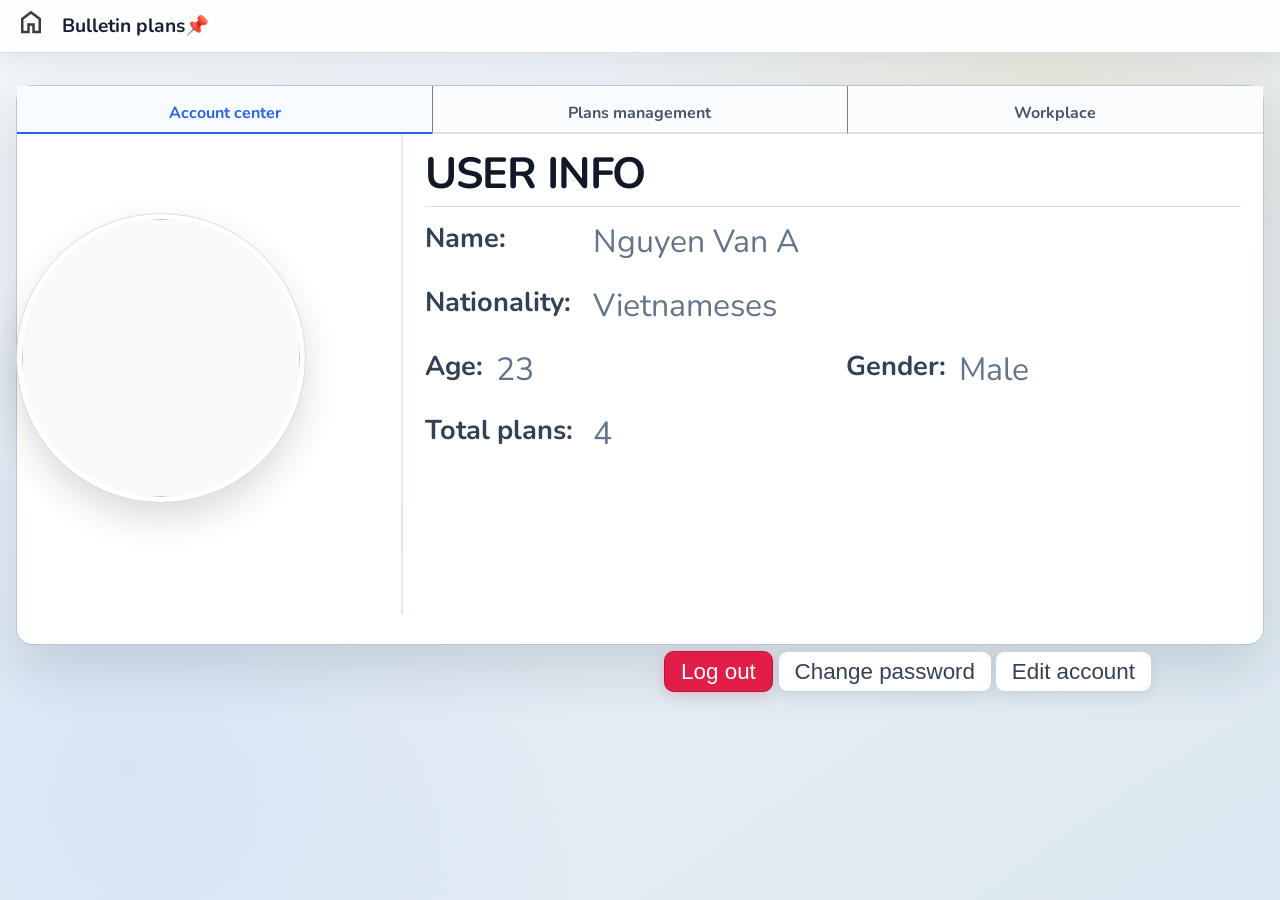
==== account-center/account-center.html @ c380e5b2 "mainFeat0.2: Adding local storage for plans and base pages for storage and create. Testing running o" ====
<!DOCTYPE html>
<html lang="en">
<head>
    <meta charset="UTF-8">
    <meta name="viewport" content="width=device-width, initial-scale=1.0">
    <title>Bulletin plans📌</title>
    <link rel="stylesheet" href="account-center.css">
    <link rel="preconnect" href="https://fonts.googleapis.com">
    <link rel="preconnect" href="https://fonts.gstatic.com" crossorigin>
    <link
        href="https://fonts.googleapis.com/css2?family=Comic+Relief:wght@400;700&family=Doppio+One&family=Google+Sans:ital,opsz,wght@0,17..18,400..700;1,17..18,400..700&family=Nunito:ital,wght@0,200..1000;1,200..1000&family=Rubik:ital,wght@0,300..900;1,300..900&family=Space+Grotesk:wght@300..700&family=Ubuntu:ital,wght@0,300;0,400;0,500;0,700;1,300;1,400;1,500;1,700&display=swap"
        rel="stylesheet">
</head>

<body>
    <header>
        <a href="../main-page/main-page.html" class="main-page"><svg xmlns="http://www.w3.org/2000/svg" height="30px"
                viewBox="0 -960 960 960" width="30px" fill="#3C3C3C">
                <path
                    d="M240-200h120v-240h240v240h120v-360L480-740 240-560v360Zm-80 80v-480l320-240 320 240v480H520v-240h-80v240H160Zm320-350Z" />
            </svg></a>
        <p2 class="page-title">Bulletin plans📌</p2>
    </header>

    <div class="account-area">
        <div class="nav-bar">
            <div class="href-room">
                <a href="account-center.html" class="page current-page">Account center</a>
            </div>
            <div class="href-room">
                <a href="../plans-management/plans-management.html" class="page">Plans management</a>
            </div>
            <div class="href-room">
                <a href="../select-workplace/select-workplace.html" class="page">Workplace</a>
            </div>
        </div>
        <div class="account-info">
            <div class="avatar-container">
                <div class="avatar-frame">
                        <img class="avatar" src="" style="z-index: 0;">
                </div>
                <input type="url" class="avatar-guide input-data" placeholder="-Write the URL of your avatar here-"></p>
            </div>
            <div class="info-container">
                <h2 class="user-info">USER INFO</h2>
                <div>
                    <h3>Name:</h3>
                    <p class="name info">Nguyen Van A</p>
                    <input type="text" class="input-name input-data input-type">
                </div>
                <div>
                    <h3>Nationality:</h3>
                    <p class="nationality info">Vietnameses</p>
                    <input type="text" class="input-nationality input-data input-type">
                </div>
                <div>
                    <div>
                        <h3>Age:</h3>
                        <p class="age info">23</p>
                        <input type="number" class="input-age input-data input-type">
                    </div>
                    <div>
                        <h3>Gender:</h3>
                        <p class="gender info">Male</p>
                        <select class="gender-selection input-data input-type">
                            <option class="male">Male</option>
                            <option class="female">Female</option>
                            <option class="secret">Secret</option>
                         </select>   
                    </div>
                </div>
                <div>
                    <h3>Total plans:</h3>
                    <p class="total">4</p>
                </div>
            </div>
        </div>
    </div>
    <button class="log-out-btn">Log out</button>
    <button class="change-password-btn">Change password</button>
    <div class="change-password-area">
        <button class="close-p-area">X</button>
        <p class="password-changing-anouncement">Change password</p>
        <hr>
        <div><p class="old-password">Old password: </p><input type='password' class="input-old-password"></div>
        <div><p class="new-password">New password: </p><input type='password' class="input-new-password"></div>
        <div><p class="confirm-password">Confirm new password: </p><input type='password' class="input-confirm-password"></div>
        <button class="confirm-change p-btn">Confirm</button> <button class="reset-password p-btn">Reset</button>
    </div>
    <button class="adjust-btn">Edit account</button>
    <button class="finish-btn">Finish</button>
    <div class="recheck">
        <p class="recheck-anounce">Are you sure with these changes ?</p>
        <div class="btn-recheck">
            <button class="recheck-btn btn">Wait, let me recheck</button>
            <button class="guarantee-btn btn">Okay, I'm sure</button>
        </div>
    </div>



    <script type="module" src="account-center.js"></script>
</body>

</html>
---- account-center/account-center.css ----
* {
    padding :0;
    margin: 0;
    box-sizing: border-box;
}
html {
    font-size: 16px;
    transition: 300ms ease-in-out;
}
body {
    font-size: 1rem;
    background-color: rgb(207, 225, 241);
}
header {
    font-family: "Nunito", sans-serif;
    font-optical-sizing: auto;
    font-style: normal;
    font-weight: bold;
    width: 100%;
    max-height: 3.3rem;
    min-height: 3.125rem;
    border-bottom: 1px solid black;
    background-color: rgb(245, 250, 250);
    display: flex;
    flex-direction: row;
    gap: 1rem;
    color: #3C3C3C;
    padding: 1rem;
    font-size: 1.2rem;
    align-items: center;
    box-shadow: 0 0 10px rgb(123, 123, 123);
}

.main-page:hover > svg{
    height: 2rem;
    width: 2rem;
}

.account-area {
    width: 85rem;
    height: 35rem;
    margin: 2rem auto;
    background-color: rgba(255, 255, 255, 0.949);
    border-radius: 1rem;
    padding: 1rem 0;
    padding-top:0;
    border: 1px solid rgb(122, 121, 121);
    margin-bottom: 0
}

.nav-bar {
    display: grid;
    grid-template-columns: repeat(3,1fr);
    justify-content: space-around;
    align-items: center;
}
.nav-bar > div {
    text-align: center;
    border-bottom: 2px solid  rgba(70, 69, 69, 0.989);
    padding-bottom: 1rem;
}
.href-room{
    height: 3rem;
    justify-content: center;
    padding-top:1rem;
    transition: 300ms ease-in-out;
}
.href-room:hover{
    background-color: rgba(199, 198, 198, 0.949);
}
.nav-bar :nth-child(3):hover {
    border-top-right-radius: 1rem;
}
.nav-bar :nth-child(1):hover {
    border-top-left-radius: 1rem;
}
.nav-bar :nth-child(2) {
    border-right: 0.6px solid gray;
    border-left: 0.6px solid gray;
}
.page {
    text-align: center;
    text-decoration: none;
    color: rgba(70, 69, 69, 0.989);
    font-family: "Nunito", sans-serif;
    font-optical-sizing: auto;
    font-style: normal;
    font-weight: bold;
}
.current-page {
    color: rgb(79, 113, 251)
}
    
.href-room:has(.current-page) {
    border-bottom: 2px solid  rgba(43, 89, 255, 0.989);
}
.account-info{
    display: grid;
    grid-template-columns: 1fr 3fr;
    height: 30rem;
    gap: 1rem;
}
.avatar-container{
    align-self: center;
}
.avatar-frame {
    width: 18rem;
    height: 18rem;
    border-radius: 100%;
    margin: auto 0;
    margin-bottom: 2rem;
    justify-self: center;
    object-fit: cover;
}
.avatar {
    width: 100%;
    object-fit: cover;

    height: 100%;
    border-radius: 100%;
}
.avatar-selection:hover {
    cursor: pointer;
}
.avatar-frame:has(.avatar-selection:hover) {
    background-color:black;
}
.avatar-guide {
    text-align: center;
    color:#3C3C3C
}
.info-container {
    border-left: 2px solid rgb(202, 202, 202);
    padding-left:1rem;
    display: flex;
    flex-direction: column;
    justify-content: space-around;

}
.info-container >div {
    display: flex;
    flex-direction: row;
    gap: 1rem;
}
.info-container >div>div {
    display: flex;
    flex-direction: row;
    gap: 1rem
}

h3 {
    font-family: "Nunito", sans-serif;
    font-optical-sizing: auto;
    font-weight: bold;
    font-style: normal;
    font-size: 1.7rem;
    align-self: center;
}
.user-info{
    font-family: "Nunito", sans-serif;
    font-optical-sizing: auto;
    font-weight: bold;
    font-size: 3rem;
    border-bottom: 1px solid grey;
}
.adjust-btn{
    height: fit-content;
    width: fit-content;
}
.info, .total{
    color: gray;
    font-family: "Nunito", sans-serif;
    font-optical-sizing: auto;
    font-weight: normal;
    align-self: center;
    font-size: 2rem;
    max-width: 30rem;
    overflow-x: hidden;
}
.age {
    max-width: 5rem;
}
.input-data{
    border-radius: 0.4rem;
    border: 1px solid rgba(0, 0, 0, 0.356);
    padding:0.3rem;
    display:none;
}
.input-name{
    width: 40rem;
}
.adjust-btn,.finish-btn{
    font-size: 1.4rem;
    position: absolute;
    right: 8rem;
    padding: 0 1rem;
    margin-top: 0.4rem;
    border-radius: 0.4rem;
}
.change-password-btn {
    font-size: 1.4rem;
    position: absolute;
    right: 18rem;
    padding: 0 1rem;
    margin-top: 0.4rem;
    border-radius: 0.4rem;
    border: 1px solid rgb(99, 100, 99);
    background-color: rgb(248, 248, 248);
    transition: 300ms ease-in-out;
}
.change-password-btn:hover{
    background-color: rgb(199, 197, 197);
    cursor: pointer;
}
.log-out-btn {
    font-size: 1.4rem;
    position: absolute;
    right: 31.7rem;
    padding: 0 1rem;
    margin-top: 0.4rem;
    border-radius: 0.4rem;
    border: 1px solid rgb(99, 100, 99);
    background-color: rgb(255, 0, 0);
    transition: 300ms ease-in-out;
    color: white
}
.log-out-btn:hover {
    cursor: pointer;
    background-color: rgb(179, 0, 0);
}
.finish-btn{
    background-color: rgb(248, 248, 248);
    border: 1px solid rgb(99, 100, 99);
    transition: 300ms ease-in-out;
    display: none;
}
.finish-btn:hover{
    background-color: rgb(199, 197, 197);
    cursor: pointer;
}
.adjust-btn {
    background-color: #ffffff;
    transition: 300ms ease-in-out;
    border: 1px solid grey;
}
.adjust-btn:hover {
    cursor: pointer;
    background-color: #e2e2e2;
}
.recheck{
    height: 20rem;
    width: 30rem;
    background-color: #ffffff;
    position: fixed;
    border: 1px solid grey;
    top: -50%;
    left: 50%;
    padding: 3rem;
    transform: translate3d(-50%,-50%,0);
    text-align: center;
    font-size: 3rem;
    border-radius: 2rem;
    color: rgb(40, 40, 40);
    font-family:Arial, Helvetica, sans-serif;
    transition: 300ms ease-in-out;
}
.btn-recheck{
    display: flex;
    flex-direction: row;
    justify-content: space-around;
}
.btn{
    background-color: inherit;
    border: none;
    margin-top: 3rem;
    font-size: 1.4rem;
    color: #3C3C3C;
    transition: 300ms ease-in-out;
}

.btn:hover{
    color: rgb(53, 53, 255);
    cursor: pointer;
}
.avatar-guide {
    margin-left: 1rem;
}
.notification-error {
    color: red;
    align-self: center;
}
.change-password-area {
    position: fixed;
    top: -50%;
    left: 50%;
    transform: translate3d(-50%,-50%,0);
    background-color: #ffffff;
    padding: 3rem;
    width: fit-content;
    font-size: 1.5rem;
    border: 1px solid gray;
    border-radius: 1rem;
    transition: 300ms ease-in-out;
}
.change-password-area > div {
    display: flex;
    flex-direction: row;
    margin: 1rem;
    gap: 1rem
}
.change-password-area > div > input {
    border-radius: 0.4rem;
    padding: 0.4rem;
    border: 1px solid gray;
    transition: 100ms ease-in-out;
}
.password-changing-anouncement {
    font-size: 2rem;
    font-weight: bold;
    margin-bottom: 1rem;
}
.p-btn {
    float: right;
    font-size: 1.4rem;
    margin-right: 1rem;
    background-color: #ffffff;
    padding: 0.2rem;
    border-radius: 0.4rem;
    transition: 300ms ease-in-out;
}

.reset-password{
    border: 2px solid rgb(56, 0, 0) 
}
.confirm-change{
    border: 2px solid rgb(0, 65, 13)
}
.reset-password:hover{
    cursor: pointer;
    background-color: rgba(255, 0, 0, 0.348);
}
.confirm-change:hover{
    cursor: pointer;
    background-color: rgba(1, 255, 1, 0.326);
}
.close-p-area{
    border: none;
    background-color: rgba(255, 0, 0, 0);
    position: absolute;
    right: -0.7rem;
    top: -1.4rem;
    font-weight: bold;
    font-size: 3rem;
}
.close-p-area:hover{
    cursor: pointer;
    color: red;
}
.notification-error-for-password {
    color: red;
    font-size: 1rem;
}

:root {
    --ui-bg-1: #f1f6fa;
    --ui-bg-2: #dce8f1;
    --ui-surface: #ffffff;
    --ui-text: #172033;
    --ui-muted: #667085;
    --ui-border: #d0dae5;
    --ui-accent: #f59e0b;
    --ui-accent-dark: #d97706;
    --ui-blue: #2563eb;
}

body {
    min-height: 100vh;
    color: var(--ui-text);
    font-family: "Nunito", "Segoe UI", sans-serif;
    background:
        radial-gradient(circle at 82% 8%, rgba(245, 158, 11, 0.10), transparent 28rem),
        radial-gradient(circle at 10% 85%, rgba(37, 99, 235, 0.08), transparent 30rem),
        linear-gradient(145deg, var(--ui-bg-1), var(--ui-bg-2));
}

header {
    color: var(--ui-text);
    background-color: rgba(255, 255, 255, 0.94);
    border-bottom-color: #d7e0ea;
    box-shadow: 0 6px 24px rgba(23, 32, 51, 0.08);
}

.main-page:hover svg {
    fill: var(--ui-accent-dark);
}

.account-area {
    max-width: calc(100% - 2rem);
    background-color: rgba(255, 255, 255, 0.97);
    border-color: rgba(148, 163, 184, 0.62);
    box-shadow: 0 24px 56px rgba(23, 32, 51, 0.14);
}

.nav-bar > div {
    border-bottom-color: #d8e0e9;
}

.href-room {
    background-color: #fbfcfd;
}

.href-room:hover {
    background-color: #fff7e8;
}

.page {
    color: #475569;
}

.current-page {
    color: var(--ui-blue);
}

.href-room:has(.current-page) {
    border-bottom-color: var(--ui-blue);
    background-color: #f8fbff;
}

.avatar-frame {
    background-color: #f8fafc;
    border: 5px solid #ffffff;
    outline: 1px solid #d7e0ea;
    box-shadow: 0 16px 35px rgba(23, 32, 51, 0.16);
}

.avatar-guide {
    color: var(--ui-muted);
    font-weight: 650;
}

.info-container {
    border-left-color: #e1e7ee;
}

.user-info {
    color: #111827;
    border-bottom-color: #d8e0e9;
    letter-spacing: -0.025em;
}

h3 {
    color: #334155;
}

.info,
.total {
    color: #64748b;
}

.input-data,
.change-password-area > div > input {
    color: #172033;
    background-color: #fbfdff;
    border-color: #cbd5e1;
    outline: none;
    transition: border-color 160ms ease, box-shadow 160ms ease, background-color 160ms ease;
}

.input-data:focus,
.change-password-area > div > input:focus {
    background-color: #ffffff;
    border-color: var(--ui-accent);
    box-shadow: 0 0 0 3px rgba(245, 158, 11, 0.14);
}

.adjust-btn,
.finish-btn,
.change-password-btn {
    color: #334155;
    background-color: #ffffff;
    border-color: #cbd5e1;
    box-shadow: 0 5px 14px rgba(23, 32, 51, 0.08);
}

.adjust-btn:hover,
.finish-btn:hover,
.change-password-btn:hover {
    color: #172033;
    background-color: #fff7e8;
    border-color: #f0b33c;
}

.log-out-btn {
    background-color: #e11d48;
    border-color: #be123c;
    box-shadow: 0 5px 14px rgba(190, 18, 60, 0.16);
}

.log-out-btn:hover {
    background-color: #be123c;
}

.recheck,
.change-password-area {
    background-color: #ffffff;
    border-color: #cbd5e1;
    box-shadow: 0 28px 70px rgba(23, 32, 51, 0.24);
}

.recheck {
    color: #172033;
}

.btn {
    color: #475569;
    font-weight: 700;
}

.btn:hover {
    color: var(--ui-blue);
}

.password-changing-anouncement {
    color: #111827;
}

.confirm-change {
    color: #166534;
    border-color: #86c997;
}

.reset-password {
    color: #9f1239;
    border-color: #f2a6b6;
}

.confirm-change:hover {
    background-color: #ecfdf3;
}

.reset-password:hover {
    background-color: #fff1f2;
}

.notification-error,
.notification-error-for-password {
    color: #c81e1e;
    font-weight: 650;
}
.avatar-guide{
    width: 22rem;
}

@media (max-width: 900px) {
    .account-area {
        height: auto;
        min-height: 35rem;
    }

    .account-info {
        grid-template-columns: 1fr;
        height: auto;
        padding-bottom: 2rem;
    }

    .avatar-frame {
        width: 12rem;
        height: 12rem;
        margin: 2rem auto 1rem;
    }

    .info-container {
        border-left: 0;
        border-top: 1px solid #e1e7ee;
        padding: 1.5rem;
        gap: 1.2rem;
    }

    .user-info {
        font-size: 2.2rem;
    }

    .info,
    .total {
        font-size: 1.35rem;
    }

    .input-name {
        width: min(100%, 26rem);
    }
}



header {
    padding-inline: clamp(0.75rem, 2vw, 1rem);
}

.page-title {
    white-space: nowrap;
    overflow: hidden;
    text-overflow: ellipsis;
}

.account-area {
    width: min(85rem, calc(100% - 2rem));
}

.avatar-frame {
    overflow: hidden;
}

.info-container > div,
.info-container > div > div {
    min-width: 0;
}

.info,
.total {
    overflow-wrap: anywhere;
}

.input-data {
    min-height: 2.45rem;
    font-size: 1rem;
}

.recheck {
    width: min(30rem, calc(100vw - 2rem));
    height: auto;
    min-height: 17rem;
    max-height: calc(100vh - 2rem);
    overflow: auto;
}

.change-password-area {
    width: min(34rem, calc(100vw - 2rem));
    max-height: calc(100vh - 2rem);
    overflow: auto;
}

.change-password-area > div > input {
    min-width: 0;
}

@media (max-width: 1100px) {
    .adjust-btn,
    .finish-btn {
        right: 2rem;
    }

    .change-password-btn {
        right: 12rem;
    }

    .log-out-btn {
        right: 26rem;
    }
}

@media (max-width: 900px) {
    .account-area {
        width: calc(100% - 1rem);
        max-width: none;
        margin-top: 1rem;
    }

    .nav-bar {
        grid-template-columns: repeat(3, minmax(0, 1fr));
    }

    .href-room {
        height: auto;
        min-height: 3.2rem;
        padding: 0.8rem 0.35rem;
        display: grid;
        place-items: center;
    }

    .page {
        font-size: 0.9rem;
        line-height: 1.2;
        overflow-wrap: anywhere;
    }

    .account-info {
        gap: 0;
    }

    .avatar-container {
        padding-inline: 1rem;
    }

    .info-container > div,
    .info-container > div > div {
        flex-wrap: wrap;
        align-items: center;
    }

    .info-container h3 {
        font-size: 1.2rem;
    }

    .input-name,
    .input-nationality,
    .input-age,
    .gender-selection {
        width: 100%;
        max-width: 100%;
    }

    .log-out-btn,
    .change-password-btn,
    .adjust-btn,
    .finish-btn {
        position: static;
        right: auto;
        width: min(28rem, calc(100% - 2rem));
        min-height: 2.8rem;
        margin: 0.7rem auto;
    }

    .change-password-area {
        padding: 2rem 1.25rem 1.5rem;
    }

    .change-password-area > div {
        flex-direction: column;
        margin: 1rem 0;
        gap: 0.4rem;
    }

    .change-password-area > div > input {
        width: 100%;
        min-height: 2.5rem;
    }

    .password-changing-anouncement {
        font-size: 1.65rem;
    }

    .recheck {
        padding: 2rem 1.25rem;
        font-size: 2rem;
    }

    .btn-recheck {
        gap: 0.75rem;
        flex-wrap: wrap;
    }

    .btn {
        margin-top: 1.5rem;
        font-size: 1.05rem;
    }
}

@media (max-width: 520px) {
    html {
        font-size: 15px;
    }

    .account-area {
        border-radius: 0.75rem;
    }

    .avatar-frame {
        width: 9.5rem;
        height: 9.5rem;
    }

    .info-container {
        padding: 1rem;
    }

    .user-info {
        font-size: 1.75rem;
    }

    .info,
    .total {
        font-size: 1.1rem;
    }

    .recheck {
        font-size: 1.55rem;
        border-radius: 1rem;
    }

    .btn-recheck {
        flex-direction: column;
    }

    .btn {
        margin-top: 0.6rem;
    }

    .p-btn {
        float: none;
        width: 100%;
        margin: 0.5rem 0 0;
        min-height: 2.5rem;
    }
}

.log-out-btn,
.change-password-btn,
.adjust-btn,
.finish-btn {
    min-height: 2.55rem;
    padding: 0.35rem 1rem;
    border-radius: 0.6rem;
}


@media (max-width: 600px) {
    body {
        min-height: 100dvh;
        overflow-x: hidden;
        padding-bottom: 1.2rem;
    }

    header {
        min-height: 3.65rem;
        padding: 0.7rem 0.85rem;
        gap: 0.7rem;
    }

    .page-title {
        max-width: calc(100vw - 4.5rem);
        font-size: 1.05rem;
    }

    .account-area {
        width: calc(100% - 0.8rem);
        min-height: 0;
        margin: 0.7rem auto 0.75rem;
        border-radius: 0.85rem;
        overflow: hidden;
    }

    .nav-bar {
        grid-template-columns: repeat(3, minmax(0, 1fr));
    }

    .href-room {
        min-height: 3.35rem;
        padding: 0.55rem 0.2rem;
    }

    .page {
        font-size: 0.76rem;
        line-height: 1.18;
    }

    .account-info {
        padding-bottom: 0.35rem;
    }

    .avatar-container {
        padding: 0.9rem 1rem 0.2rem;
    }

    .avatar-frame {
        width: 8.4rem;
        height: 8.4rem;
        margin: 0.65rem auto 0.6rem;
        border-width: 4px;
    }

    .avatar-frame::before {
        content: "👤";
        display: grid;
        place-items: center;
        width: 100%;
        height: 100%;
        color: #94a3b8;
        font-size: 3rem;
    }

    .avatar {
        position: relative;
        z-index: 1;
        margin-top: -100%;
        display: block;
    }

    .avatar-guide {
        font-size: 0.82rem;
    }

    .info-container {
        padding: 0.9rem 1rem 1rem;
        gap: 0;
    }

    .user-info {
        margin-bottom: 0.35rem;
        padding-bottom: 0.35rem;
        font-size: 1.55rem;
    }

    .info-container > div {
        gap: 0.45rem 0.7rem;
        padding: 0.58rem 0;
        border-bottom: 1px solid #eef2f6;
    }

    .info-container > div:last-child {
        border-bottom: 0;
    }

    .info-container > div > div {
        flex: 1 1 9rem;
        gap: 0.4rem;
    }

    .info-container h3 {
        font-size: 1rem;
    }

    .info,
    .total {
        font-size: 1rem;
    }

    .log-out-btn,
    .change-password-btn,
    .adjust-btn,
    .finish-btn {
        width: calc(100% - 0.8rem);
        min-height: 2.85rem;
        margin: 0.48rem auto;
        border-radius: 0.65rem;
        font-size: 1rem;
    }

    .change-password-area,
    .recheck {
        width: calc(100vw - 1rem);
        max-height: calc(100dvh - 1rem);
        border-radius: 0.9rem;
    }

    .change-password-area {
        padding: 2.15rem 1rem 1rem;
    }

    .change-password-area > div {
        margin: 0.8rem 0;
    }

    .password-changing-anouncement {
        font-size: 1.45rem;
    }

    .recheck {
        min-height: 0;
        padding: 1.35rem 1rem;
        font-size: 1.35rem;
    }
}

@media (max-width: 360px) {
    .page-title {
        font-size: 0.96rem;
    }

    .page {
        font-size: 0.7rem;
    }

    .avatar-frame {
        width: 7.4rem;
        height: 7.4rem;
    }
}


.account-area {
    height: auto;
    min-height: 35rem;
}

.account-info {
    height: auto;
    min-height: 30rem;
    grid-template-columns: minmax(18rem, 23rem) minmax(0, 1fr);
}

.info-container {
    min-width: 0;
    justify-content: flex-start;
    gap: 0;
    padding: 1rem 1.4rem;
}

.user-info {
    font-size: clamp(2.15rem, 3.4vw, 3rem);
    line-height: 1.1;
    padding-bottom: 0.55rem;
    margin-bottom: 0.2rem;
}

.info-container > div {
    min-width: 0;
    padding: 0.72rem 0;
    align-items: start;
}

.info-container > div:not(:has(> div)) {
    display: grid;
    grid-template-columns: minmax(7.5rem, 9.5rem) minmax(0, 1fr);
    gap: 0.65rem 1rem;
}

.info-container > div:has(> div) {
    display: grid;
    grid-template-columns: repeat(2, minmax(0, 1fr));
    gap: 1rem 1.6rem;
}

.info-container > div > div {
    min-width: 0;
    display: grid;
    grid-template-columns: max-content minmax(0, 1fr);
    align-items: center;
    gap: 0.55rem 0.8rem;
}

.info-container h3 {
    line-height: 1.25;
    align-self: start;
}

.info,
.total,
.age {
    min-width: 0;
    max-width: 100%;
    overflow: visible;
    overflow-wrap: anywhere;
    word-break: break-word;
    line-height: 1.28;
    align-self: start;
}

.input-name,
.input-nationality,
.input-age,
.gender-selection {
    width: min(100%, 34rem);
    max-width: 100%;
}


.change-password-area {
    box-sizing: border-box;
    width: min(36rem, calc(100vw - 2rem));
    max-width: calc(100vw - 2rem);
    max-height: calc(100dvh - 2rem);
    overflow-x: hidden;
    overflow-y: auto;
    padding: 2.5rem 2rem 1.6rem;
}

.change-password-area > div {
    display: grid;
    grid-template-columns: minmax(10rem, 12rem) minmax(0, 1fr);
    align-items: center;
    margin: 1rem 0;
    gap: 0.8rem 1rem;
}

.change-password-area > div > p {
    line-height: 1.3;
}

.change-password-area > div > input {
    width: 100%;
    max-width: 20rem;
    min-width: 0;
}

.close-p-area {
    top: 0.6rem;
    right: 0.8rem;
    font-size: 1.9rem;
    line-height: 1;
    width: 2rem;
    height: 2rem;
    display: grid;
    place-items: center;
}

.password-changing-anouncement {
    padding-right: 2.5rem;
}

.notification-error-for-password {
    overflow-wrap: anywhere;
}

@media (max-width: 900px) {
    .account-info {
        min-height: 0;
        grid-template-columns: 1fr;
    }

    .info-container > div:not(:has(> div)) {
        grid-template-columns: minmax(6.5rem, 8rem) minmax(0, 1fr);
    }

    .info-container > div:has(> div) {
        grid-template-columns: repeat(2, minmax(0, 1fr));
    }

    .info-container > div > div {
        display: grid;
        grid-template-columns: max-content minmax(0, 1fr);
    }
    .avatar-guide {
        margin-bottom: 1rem;
        width: 95%;
    }
    .log-out-btn,
    .change-password-btn,
    .adjust-btn,
    .finish-btn {
        width: calc(100% - 0.8rem);
        min-height: 2.85rem;
        margin: 0.48rem auto;
        margin-left: 0.4rem;
        border-radius: 0.65rem;
        font-size: 1rem;
    }
    .log-out-btn{
        margin-top: 1rem;
    }
}

@media (max-width: 600px) {
    .avatar-guide {
        width: 28rem;
    }

    .info-container > div:not(:has(> div)),
    .info-container > div:has(> div),
    .info-container > div > div {
        grid-template-columns: 1fr;
    }

    .info-container > div:has(> div) {
        gap: 0.35rem;
    }

    .info-container > div > div {
        gap: 0.2rem;
        padding: 0.15rem 0;
    }

    .info-container h3 {
        margin-bottom: 0.12rem;
    }

    .change-password-area {
        width: calc(100vw - 1rem);
        max-width: calc(100vw - 1rem);
        padding: 2.5rem 1rem 1rem;
    }

    .change-password-area > div {
        grid-template-columns: 1fr;
        gap: 0.35rem;
        margin: 0.8rem 0;
    }

    .change-password-area > div > input {
        max-width: none;
    }

    .password-changing-anouncement {
        font-size: 1.4rem;
    }
}
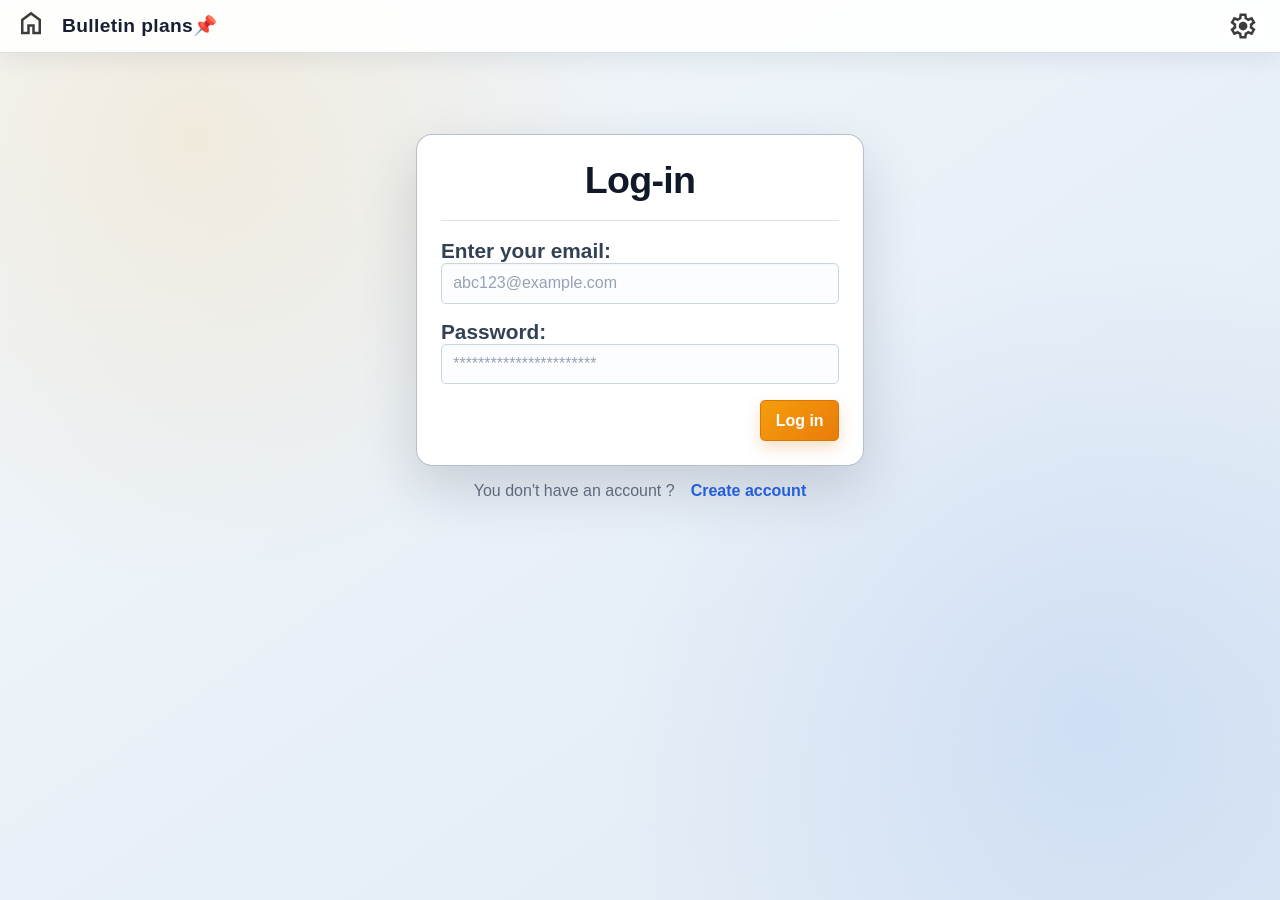
==== commit 963ead93: "Adding full workplace" ====
--- a/account-center/account-center.html
+++ b/account-center/account-center.html
@@ -71,7 +71,11 @@
                 </div>
                 <div>
                     <h3>Total plans:</h3>
-                    <p class="total">4</p>
+                    <p class="total">0</p>
+                </div>
+                <div>
+                    <h3>Total notes:</h3>
+                    <p class="total notes">0</p>
                 </div>
             </div>
         </div>
@@ -99,6 +103,7 @@
 
 
 
+
     <script type="module" src="account-center.js"></script>
 </body>
 
--- a/account-center/account-center.css
+++ b/account-center/account-center.css
@@ -78,6 +78,7 @@
     border-right: 0.6px solid gray;
     border-left: 0.6px solid gray;
 }
+
 .page {
     text-align: center;
     text-decoration: none;
@@ -1183,3 +1184,127 @@
         font-size: 1.4rem;
     }
 }
+
+/* Balance Account Center on screens narrower than 400px. */
+@media (max-width: 399.98px) {
+    .account-info {
+        grid-template-columns: minmax(0, 1fr);
+    }
+
+    .avatar-container,
+    .info-container {
+        width: 100%;
+        min-width: 0;
+        padding: 1rem;
+    }
+
+    .avatar-frame {
+        width: 7.5rem;
+        height: 7.5rem;
+        margin: 0.25rem auto 0.75rem;
+    }
+
+    .avatar-guide,
+    .info-container .input-data {
+        width: 100%;
+        max-width: 100%;
+        min-width: 0;
+        min-height: 44px;
+        padding: 0.55rem 0.65rem;
+        font-size: 16px;
+    }
+
+    .avatar-guide {
+        margin: 0 0 0.25rem;
+        text-align: left;
+    }
+
+    .user-info {
+        font-size: 1.65rem;
+        line-height: 1.2;
+        padding-bottom: 0.6rem;
+        margin-bottom: 0.15rem;
+    }
+
+    .info-container > div:not(:has(> div)) {
+        grid-template-columns: minmax(0, 1fr);
+        gap: 0.35rem;
+        padding: 0.7rem 0;
+    }
+
+    .info-container > div:has(> div) {
+        grid-template-columns: repeat(2, minmax(0, 1fr));
+        gap: 0.65rem;
+        padding: 0.7rem 0;
+    }
+
+    .info-container > div > div {
+        grid-template-columns: minmax(0, 1fr);
+        gap: 0.35rem;
+        padding: 0;
+    }
+
+    .info-container h3 {
+        margin: 0;
+        font-size: 1rem;
+        line-height: 1.35;
+    }
+
+    .info-container .info,
+    .info-container .total {
+        min-width: 0;
+        max-width: 100%;
+        font-size: 1rem;
+        line-height: 1.45;
+    }
+
+    .notification-error {
+        grid-column: 1 / -1;
+        font-size: 0.85rem;
+        overflow-wrap: anywhere;
+    }
+
+    .log-out-btn,
+    .change-password-btn,
+    .adjust-btn,
+    .finish-btn {
+        min-height: 44px;
+        padding: 0.6rem 0.75rem;
+    }
+
+    .change-password-area > div > input {
+        min-height: 44px;
+        font-size: 16px;
+    }
+
+    .change-password-area .p-btn,
+    .recheck .btn {
+        min-height: 44px;
+        font-size: 1rem;
+    }
+}
+
+/* =========================================================
+   DESKTOP / LARGE-SCREEN POSITION FIX
+   Keep the action buttons aligned to the right edge of the
+   centered account card instead of to the browser viewport.
+   ========================================================= */
+:root {
+    --account-layout-width: min(85rem, calc(100vw - 2rem));
+    --account-layout-side-gap: calc((100vw - var(--account-layout-width)) / 2);
+}
+
+@media (min-width: 901px) {
+    .adjust-btn,
+    .finish-btn {
+        right: var(--account-layout-side-gap);
+    }
+
+    .change-password-btn {
+        right: calc(var(--account-layout-side-gap) + 10rem);
+    }
+
+    .log-out-btn {
+        right: calc(var(--account-layout-side-gap) + 23.7rem);
+    }
+}
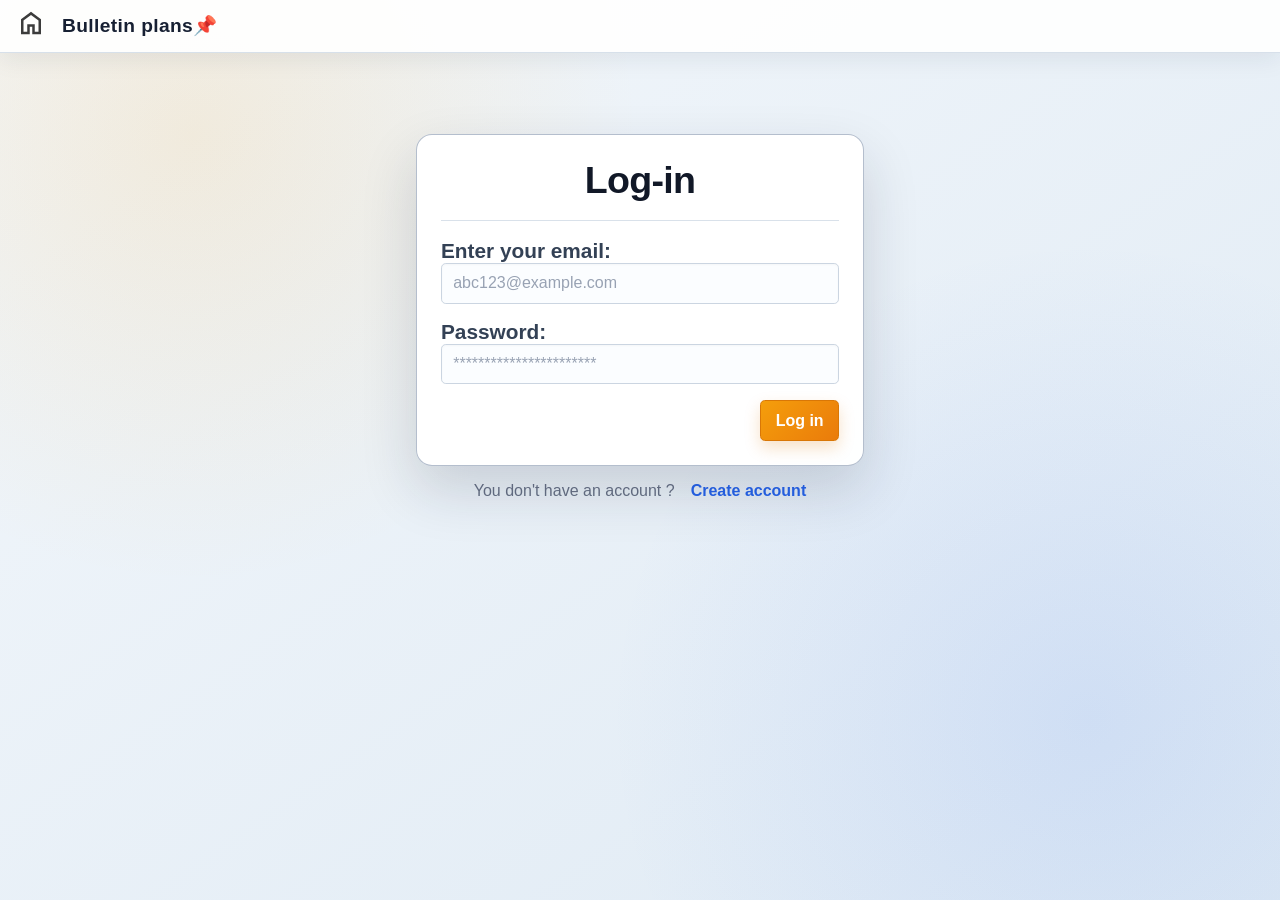
==== commit 423ecd90: "Fix bugs and adjust the functions" ====
--- a/account-center/account-center.html
+++ b/account-center/account-center.html
@@ -103,7 +103,7 @@
 
 
 
-
+    <script type="module" src="../main.js"></script>
     <script type="module" src="account-center.js"></script>
 </body>
 
--- a/account-center/account-center.css
+++ b/account-center/account-center.css
@@ -1185,7 +1185,6 @@
     }
 }
 
-/* Balance Account Center on screens narrower than 400px. */
 @media (max-width: 399.98px) {
     .account-info {
         grid-template-columns: minmax(0, 1fr);
@@ -1284,11 +1283,7 @@
     }
 }
 
-/* =========================================================
-   DESKTOP / LARGE-SCREEN POSITION FIX
-   Keep the action buttons aligned to the right edge of the
-   centered account card instead of to the browser viewport.
-   ========================================================= */
+
 :root {
     --account-layout-width: min(85rem, calc(100vw - 2rem));
     --account-layout-side-gap: calc((100vw - var(--account-layout-width)) / 2);
@@ -1308,3 +1303,59 @@
         right: calc(var(--account-layout-side-gap) + 23.7rem);
     }
 }
+
+
+.info-container > div:has(> .total) {
+    display: grid;
+    grid-template-columns: minmax(0, 1fr) minmax(3.5rem, max-content);
+    align-items: center;
+    gap: .75rem;
+    width: 100%;
+    min-width: 0;
+    padding: .8rem 1.1rem;
+    border: 1px solid #e0e7ef;
+    border-radius: .8rem;
+    background: #f7fafc;
+}
+.info-container > div:has(> .total) h3 {
+    min-width: 0;
+    margin: 0;
+    font-size: clamp(.95rem, 1.55vw, 1.15rem);
+    line-height: 1.3;
+    color: #526174;
+}
+.info-container > div > .total {
+    justify-self: end;
+    min-width: 3rem;
+    max-width: 100%;
+    margin: 0;
+    padding: .2rem .55rem;
+    border-radius: .5rem;
+    background: #e8f0ff;
+    color: #2258a0;
+    font-size: clamp(1.05rem, 2vw, 1.5rem);
+    font-weight: 800;
+    line-height: 1.35;
+    text-align: center;
+    overflow-wrap: anywhere;
+}
+.info-container > div > .total.notes {
+    background: #e7f6ee;
+    color: #187447;
+}
+@media (max-width: 900px) {
+    .info-container > div:has(> .total) {
+        grid-template-columns: minmax(0, 1fr) minmax(3.5rem, max-content);
+        gap: .5rem;
+        padding: .75rem .9rem;
+    }
+}
+@media (max-width: 399.98px) {
+    .info-container > div:has(> .total) {
+        grid-template-columns: minmax(0, 1fr) auto;
+        padding: .65rem .75rem;
+        gap: .5rem;
+    }
+    .info-container > div:has(> .total) h3 { font-size: .95rem; }
+    .info-container > div > .total { min-width: 2.8rem; font-size: 1.1rem; }
+}
